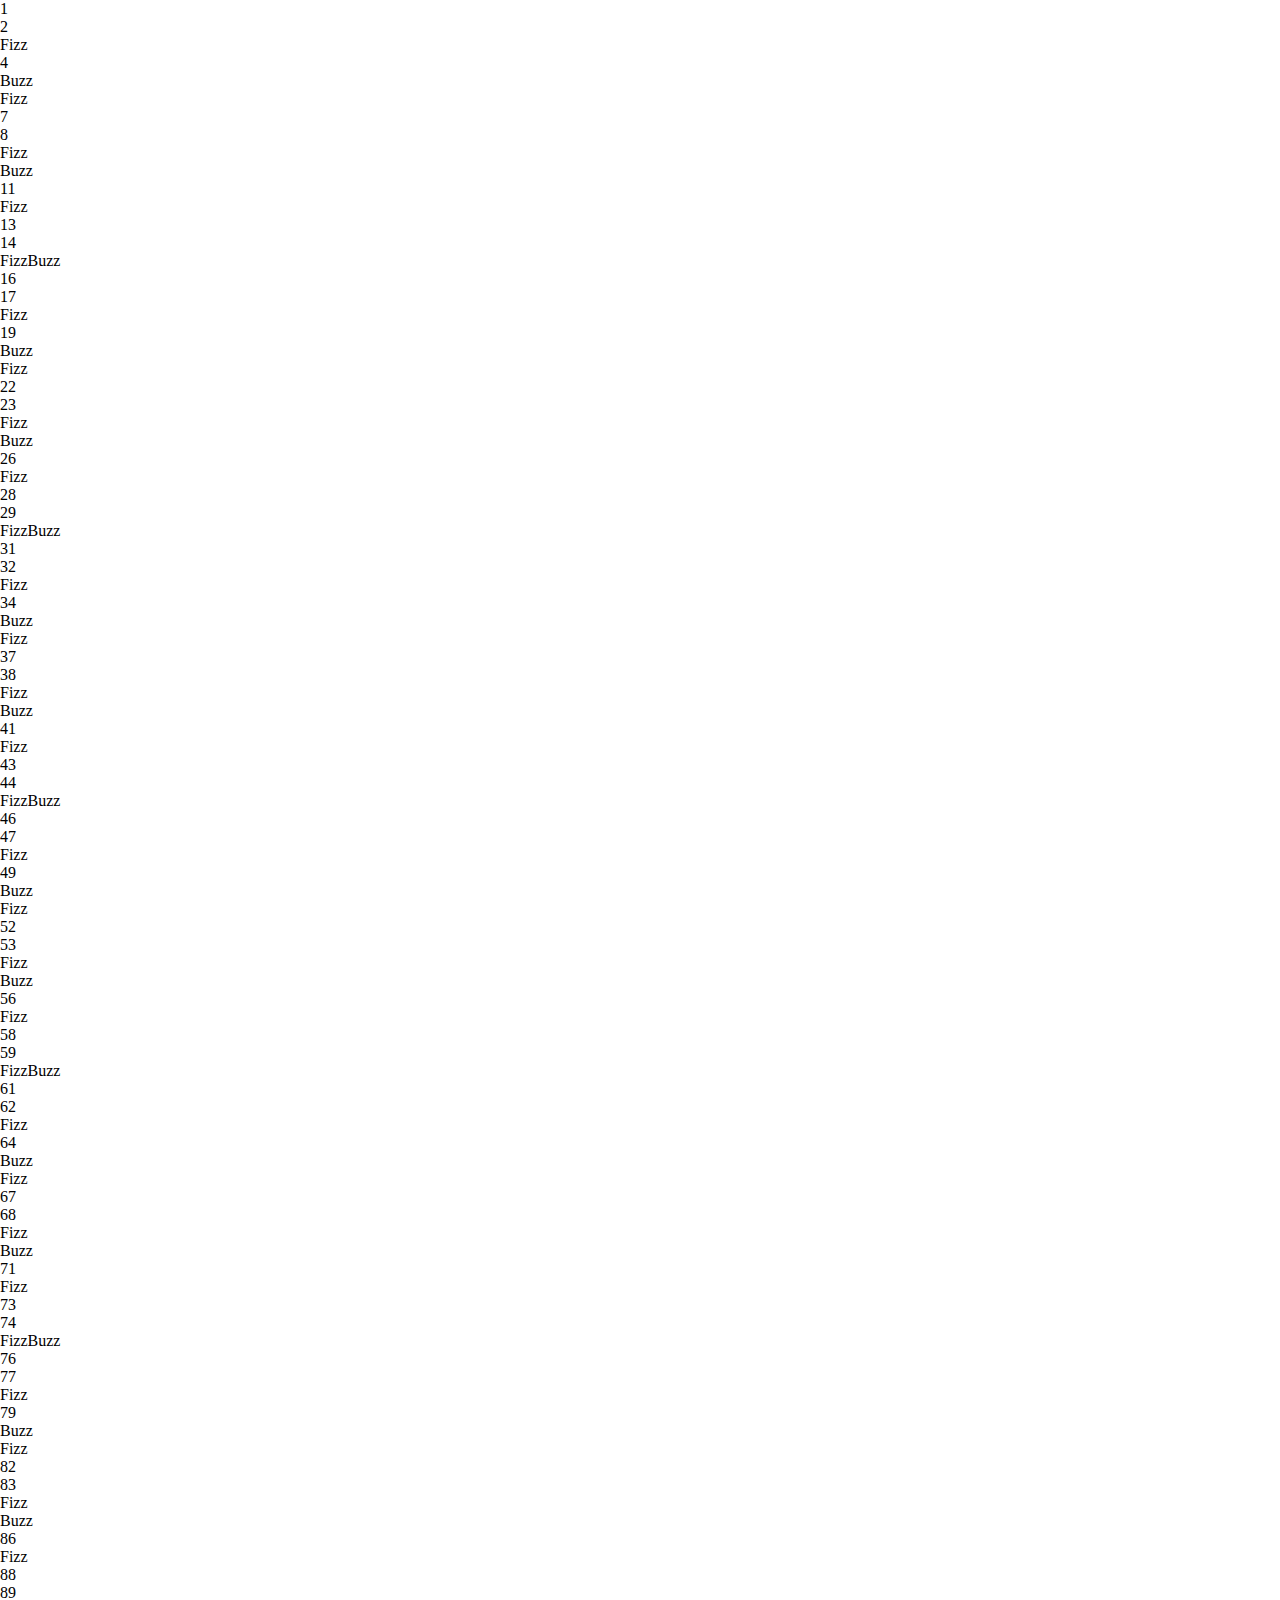
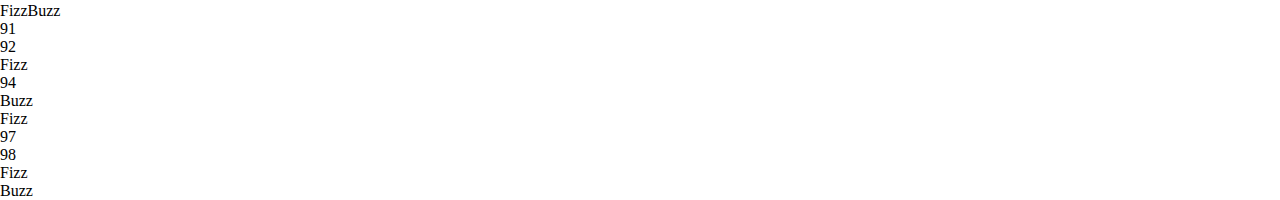
==== bonus 2/index.html @ 826defb2 "feat: bonus 2 folder created" ====
<!DOCTYPE html>
<html lang="en">
<head>
    <meta charset="UTF-8">
    <meta name="viewport" content="width=device-width, initial-scale=1.0">
    <link rel="stylesheet" href="css/style.css">
    <title>FizzBuzz</title>
</head>
<body>
    <div id="wrapper"></div>
    


    <script type="text/javascript" src="js/script.js"></script> 
</body>
</html>
---- bonus 2/css/style.css ----
/* RESET */

* {
    margin: 0;
    padding: 0;
    box-sizing: border-box;
}
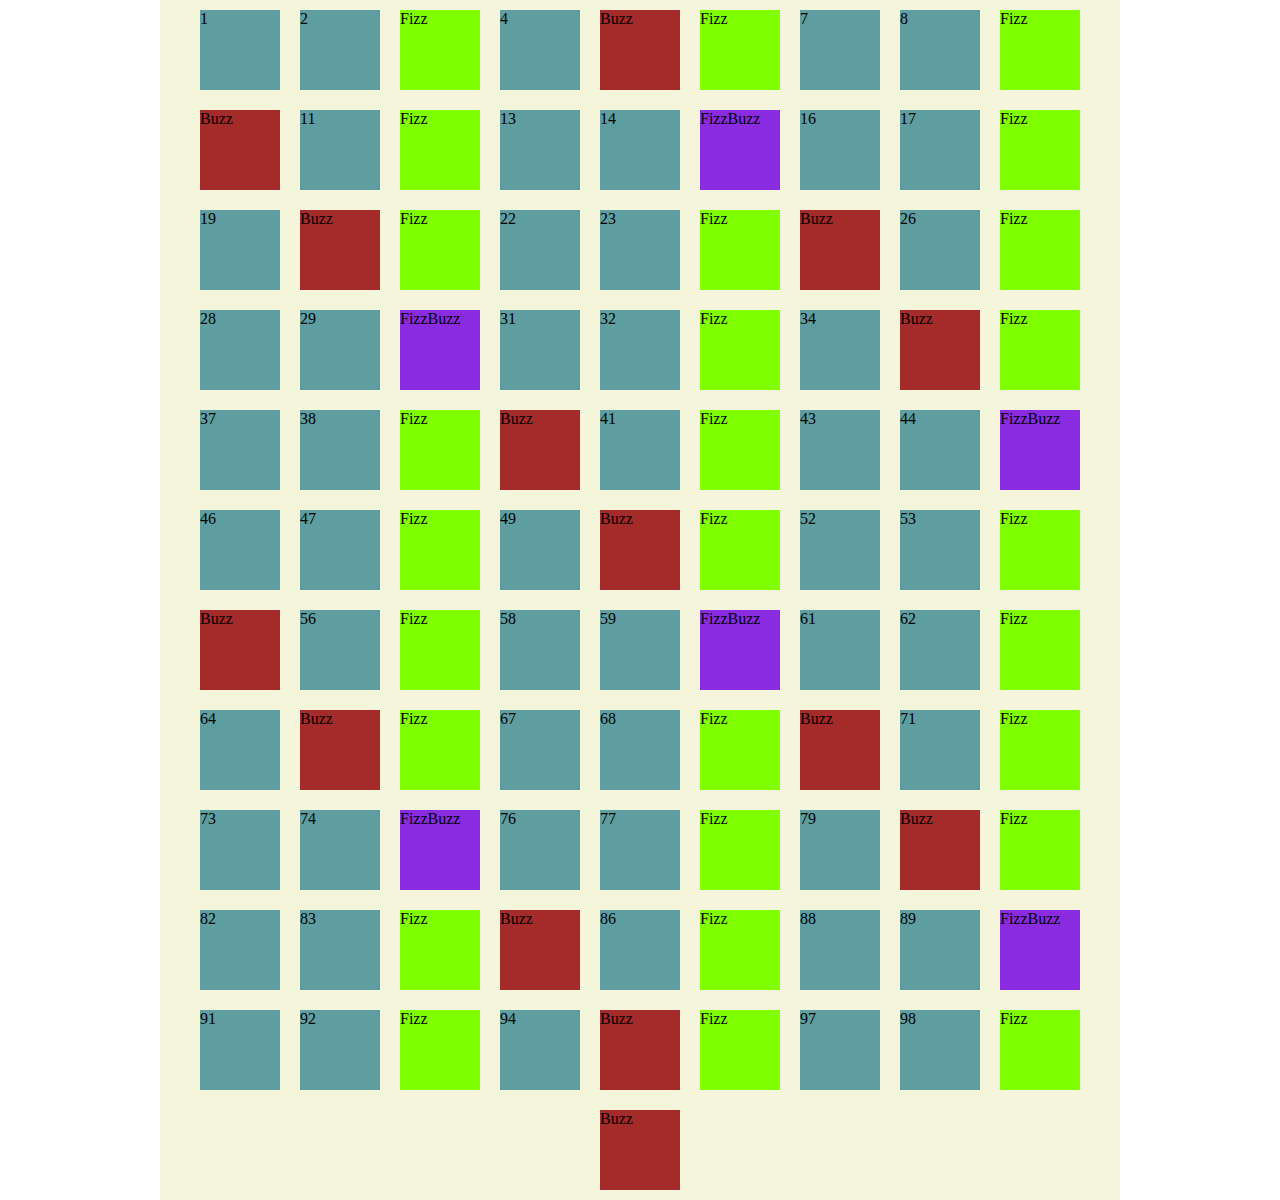
==== commit 93097177: "feat: bonus 2" ====
--- a/bonus 2/index.html
+++ b/bonus 2/index.html
@@ -7,7 +7,10 @@
     <title>FizzBuzz</title>
 </head>
 <body>
-    <div id="wrapper"></div>
+    <div id="wrapper">
+        <!-- <div id="number-container" class="multiple-3-5"></div> -->
+        
+    </div>
     
 
 
--- a/bonus 2/css/style.css
+++ b/bonus 2/css/style.css
@@ -6,3 +6,47 @@
     box-sizing: border-box;
 }
 
+/* GENERAL */
+
+#wrapper {
+    width: 960px; ;
+    margin: 0 auto;
+    background-color: beige;
+    display: flex;
+    flex-wrap: wrap;
+    justify-content: center;
+}
+
+/* .box {
+    background-color: bisque;
+    width: 80px;
+    height: 80px;
+    padding: 20px;
+    
+} */
+
+.multiple-3-5 {
+    background-color: blueviolet;
+    width: 80px;
+    height: 80px;
+    margin: 10px;
+}
+.multiple-3 {
+    background-color: chartreuse;
+    width: 80px;
+    height: 80px;
+    margin: 10px;
+}
+.multiple-5 {
+    background-color: brown;
+    width: 80px;
+    height: 80px;
+    margin: 10px;
+}
+.only-number {
+    background-color: cadetblue;
+    width: 80px;
+    height: 80px;
+    margin: 10px;
+}
+
